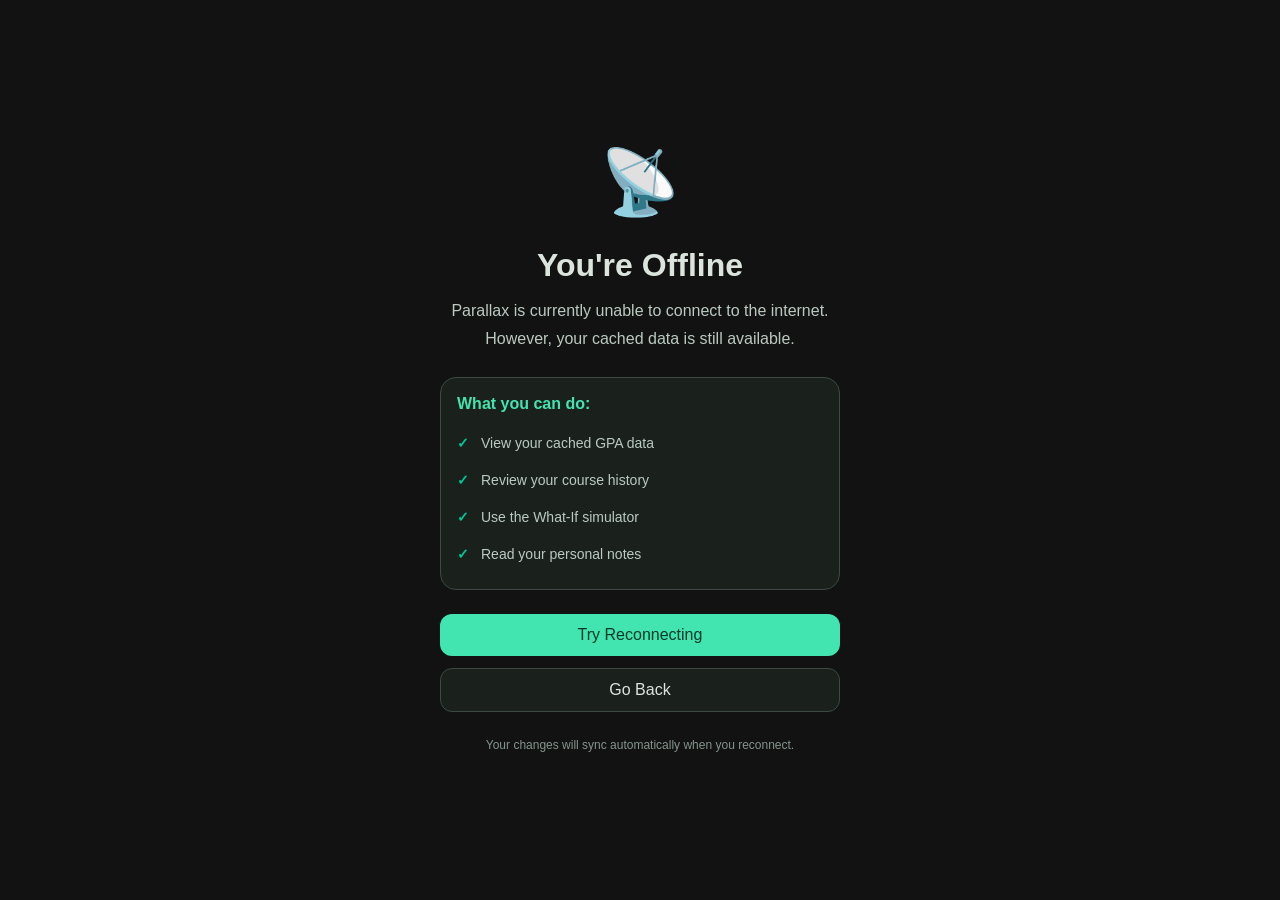
==== offline.html @ 5bdbfe1b "Add files via upload" ====
<!DOCTYPE html>
<html lang="en" class="dark">
<head>
  <meta charset="UTF-8">
  <meta name="viewport" content="width=device-width, initial-scale=1.0">
  <meta name="theme-color" content="#040404">
  <title>Parallax - Offline</title>
  <link rel="stylesheet" href="/css/tokens.css">
  <link rel="stylesheet" href="/css/base.css">
  <style>
    body {
      display: flex;
      align-items: center;
      justify-content: center;
      min-height: 100vh;
      padding: var(--spacing-lg);
      background: linear-gradient(135deg, var(--color-deep) 0%, var(--color-surface) 100%);
    }

    .offline-container {
      text-align: center;
      max-width: 400px;
    }

    .offline-icon {
      font-size: 64px;
      margin-bottom: var(--spacing-lg);
      animation: pulse 2s ease-in-out infinite;
    }

    .offline-title {
      font-size: var(--font-size-2xl);
      font-weight: var(--font-weight-bold);
      margin-bottom: var(--spacing-md);
      color: var(--color-text-primary);
    }

    .offline-message {
      font-size: var(--font-size-base);
      color: var(--color-text-secondary);
      margin-bottom: var(--spacing-xl);
      line-height: var(--line-height-relaxed);
    }

    .offline-tips {
      background-color: var(--color-surface-container);
      border: 1px solid var(--color-outline-variant);
      border-radius: var(--radius-lg);
      padding: var(--spacing-lg);
      text-align: left;
      margin-bottom: var(--spacing-xl);
    }

    .offline-tips h3 {
      font-size: var(--font-size-base);
      font-weight: var(--font-weight-semibold);
      margin-bottom: var(--spacing-md);
      color: var(--color-primary);
    }

    .offline-tips ul {
      list-style: none;
      padding: 0;
      margin: 0;
    }

    .offline-tips li {
      padding: var(--spacing-sm) 0;
      font-size: var(--font-size-sm);
      color: var(--color-text-secondary);
      display: flex;
      gap: var(--spacing-md);
    }

    .offline-tips li::before {
      content: '✓';
      color: var(--color-success);
      font-weight: bold;
      flex-shrink: 0;
    }

    .offline-action {
      display: flex;
      gap: var(--spacing-md);
      flex-direction: column;
    }

    .btn {
      padding: var(--spacing-md) var(--spacing-lg);
      border-radius: var(--radius-md);
      border: none;
      font-size: var(--font-size-base);
      font-weight: var(--font-weight-medium);
      cursor: pointer;
      transition: var(--transition-fast);
    }

    .btn-primary {
      background-color: var(--color-primary);
      color: var(--color-on-primary);
    }

    .btn-primary:hover {
      background-color: var(--color-primary-fixed);
      box-shadow: var(--shadow-glow-md);
    }

    .btn-secondary {
      background-color: var(--color-surface-container);
      color: var(--color-text-primary);
      border: 1px solid var(--color-outline-variant);
    }

    .btn-secondary:hover {
      background-color: var(--color-surface-container-high);
      border-color: var(--color-outline);
    }

    @keyframes pulse {
      0%, 100% {
        opacity: 1;
      }
      50% {
        opacity: 0.5;
      }
    }
  </style>
</head>
<body>
  <div class="offline-container">
    <div class="offline-icon">📡</div>
    
    <h1 class="offline-title">You're Offline</h1>
    
    <p class="offline-message">
      Parallax is currently unable to connect to the internet. However, your cached data is still available.
    </p>

    <div class="offline-tips">
      <h3>What you can do:</h3>
      <ul>
        <li>View your cached GPA data</li>
        <li>Review your course history</li>
        <li>Use the What-If simulator</li>
        <li>Read your personal notes</li>
      </ul>
    </div>

    <div class="offline-action">
      <button class="btn btn-primary" onclick="location.reload()">
        Try Reconnecting
      </button>
      <button class="btn btn-secondary" onclick="history.back()">
        Go Back
      </button>
    </div>

    <p style="margin-top: var(--spacing-xl); font-size: var(--font-size-xs); color: var(--color-text-tertiary);">
      Your changes will sync automatically when you reconnect.
    </p>
  </div>
</body>
</html>
---- css/tokens.css ----
/* ============================================================================
   PARALLAX PWA — Design Tokens
   ============================================================================
   Complete design system extracted from the design ZIP.
   All colors, spacing, typography, and motion values are defined here.
   ============================================================================ */

:root {
  /* ========================================================================
     COLOR PALETTE
     ======================================================================== */
  
  /* Base Colors (Non-negotiable) */
  --color-base: #1F1F1F;           /* Base dark surface */
  --color-deep: #040404;            /* Deep black background */
  --color-signal: #00C896;          /* Signal emerald accent */
  
  /* Semantic Colors (derived from base palette) */
  --color-surface: #0e1511;
  --color-surface-container: #1a211d;
  --color-surface-container-high: #242c28;
  --color-surface-container-highest: #2f3632;
  --color-surface-dim: #0e1511;
  --color-surface-bright: #333b37;
  --color-surface-variant: #2f3632;
  
  /* Text Colors */
  --color-on-surface: #dce4de;
  --color-on-surface-variant: #bbcac1;
  --color-text-primary: #dce4de;
  --color-text-secondary: #bbcac1;
  --color-text-tertiary: #85948c;
  
  /* Accent Colors (emerald-based) */
  --color-primary: #42e5b0;
  --color-primary-container: #00c896;
  --color-primary-fixed: #60fcc6;
  --color-primary-fixed-dim: #3adfab;
  --color-on-primary: #003828;
  --color-on-primary-container: #004d38;
  --color-on-primary-fixed: #002116;
  --color-on-primary-fixed-variant: #00513b;
  
  /* Secondary Colors */
  --color-secondary: #9bd2b9;
  --color-secondary-container: #19503d;
  --color-secondary-fixed: #b7efd5;
  --color-secondary-fixed-dim: #9bd2b9;
  --color-on-secondary: #003828;
  --color-on-secondary-container: #8ac1a8;
  --color-on-secondary-fixed: #002116;
  --color-on-secondary-fixed-variant: #19503d;
  
  /* Status Colors */
  --color-success: #00C896;
  --color-warning: #ffb598;
  --color-error: #ffb4ab;
  --color-error-container: #93000a;
  --color-on-error: #690005;
  --color-on-error-container: #ffdad6;
  
  /* Tertiary (Warm accent) */
  --color-tertiary: #ffbca2;
  --color-tertiary-container: #ff9467;
  --color-tertiary-fixed: #ffdbce;
  --color-tertiary-fixed-dim: #ffb598;
  --color-on-tertiary: #591d00;
  --color-on-tertiary-container: #762b05;
  --color-on-tertiary-fixed: #370e00;
  --color-on-tertiary-fixed-variant: #7b2f09;
  
  /* Outline Colors */
  --color-outline: #85948c;
  --color-outline-variant: #3c4a43;
  
  /* Inverse Colors */
  --color-inverse-surface: #dce4de;
  --color-inverse-on-surface: #2a322e;
  --color-inverse-primary: #006c4f;
  
  /* ========================================================================
     SPACING SYSTEM
     ======================================================================== */
  
  --spacing-unit: 8px;
  --spacing-xs: 4px;
  --spacing-sm: 8px;
  --spacing-md: 12px;
  --spacing-lg: 16px;
  --spacing-xl: 24px;
  --spacing-2xl: 32px;
  --spacing-3xl: 48px;
  --spacing-4xl: 64px;
  
  /* Stack spacing */
  --spacing-stack-sm: 12px;
  --spacing-stack-md: 24px;
  --spacing-stack-lg: 48px;
  
  /* Padding */
  --padding-container: 24px;
  --padding-gutter: 16px;
  
  /* ========================================================================
     TYPOGRAPHY
     ======================================================================== */
  
  --font-family: 'Inter', -apple-system, BlinkMacSystemFont, 'Segoe UI', sans-serif;
  --font-mono: 'Courier New', monospace;
  
  /* Font Sizes */
  --font-size-xs: 12px;
  --font-size-sm: 14px;
  --font-size-base: 16px;
  --font-size-lg: 18px;
  --font-size-xl: 24px;
  --font-size-2xl: 32px;
  --font-size-3xl: 40px;
  
  /* Line Heights */
  --line-height-tight: 1.2;
  --line-height-normal: 1.5;
  --line-height-relaxed: 1.75;
  
  /* Font Weights */
  --font-weight-light: 300;
  --font-weight-normal: 400;
  --font-weight-medium: 500;
  --font-weight-semibold: 600;
  --font-weight-bold: 700;
  --font-weight-extrabold: 800;
  
  /* ========================================================================
     BORDER RADIUS
     ======================================================================== */
  
  --radius-none: 0;
  --radius-xs: 4px;
  --radius-sm: 8px;
  --radius-md: 12px;
  --radius-lg: 16px;
  --radius-xl: 20px;
  --radius-2xl: 24px;
  --radius-full: 9999px;
  
  /* ========================================================================
     SHADOWS
     ======================================================================== */
  
  --shadow-xs: 0 1px 2px rgba(0, 0, 0, 0.05);
  --shadow-sm: 0 1px 3px rgba(0, 0, 0, 0.1), 0 1px 2px rgba(0, 0, 0, 0.06);
  --shadow-md: 0 4px 6px rgba(0, 0, 0, 0.1), 0 2px 4px rgba(0, 0, 0, 0.06);
  --shadow-lg: 0 10px 15px rgba(0, 0, 0, 0.1), 0 4px 6px rgba(0, 0, 0, 0.05);
  --shadow-xl: 0 20px 25px rgba(0, 0, 0, 0.1), 0 10px 10px rgba(0, 0, 0, 0.04);
  --shadow-2xl: 0 25px 50px rgba(0, 0, 0, 0.25);
  
  /* Emerald glow shadows */
  --shadow-glow-sm: 0 0 8px rgba(0, 200, 150, 0.15);
  --shadow-glow-md: 0 0 16px rgba(0, 200, 150, 0.2);
  --shadow-glow-lg: 0 0 32px rgba(0, 200, 150, 0.25);
  --shadow-glow-xl: 0 0 48px rgba(0, 200, 150, 0.3);
  
  /* ========================================================================
     BACKDROP & GLASS MORPHISM
     ======================================================================== */
  
  --backdrop-blur-sm: blur(4px);
  --backdrop-blur-md: blur(8px);
  --backdrop-blur-lg: blur(12px);
  --backdrop-blur-xl: blur(20px);
  
  --glass-bg: rgba(31, 31, 31, 0.7);
  --glass-border: 1px solid rgba(0, 200, 150, 0.2);
  
  /* ========================================================================
     ANIMATION & EASING
     ======================================================================== */
  
  /* Easing curves */
  --ease-in: cubic-bezier(0.4, 0, 1, 1);
  --ease-out: cubic-bezier(0, 0, 0.2, 1);
  --ease-in-out: cubic-bezier(0.4, 0, 0.2, 1);
  --ease-sharp: cubic-bezier(0.77, 0, 0.175, 1);
  --ease-smooth: cubic-bezier(0.23, 1, 0.32, 1);
  
  /* Durations */
  --duration-fast: 100ms;
  --duration-base: 200ms;
  --duration-slow: 300ms;
  --duration-slower: 500ms;
  --duration-slowest: 800ms;
  
  /* ========================================================================
     BREAKPOINTS
     ======================================================================== */
  
  --breakpoint-xs: 320px;
  --breakpoint-sm: 640px;
  --breakpoint-md: 768px;
  --breakpoint-lg: 1024px;
  --breakpoint-xl: 1280px;
  --breakpoint-2xl: 1536px;
  
  /* ========================================================================
     Z-INDEX SCALE
     ======================================================================== */
  
  --z-negative: -1;
  --z-base: 0;
  --z-dropdown: 10;
  --z-sticky: 20;
  --z-fixed: 30;
  --z-modal-backdrop: 40;
  --z-modal: 50;
  --z-popover: 60;
  --z-tooltip: 70;
  --z-notification: 80;
  --z-debug: 999;
  
  /* ========================================================================
     TRANSITIONS
     ======================================================================== */
  
  --transition-fast: all 100ms var(--ease-out);
  --transition-base: all 200ms var(--ease-out);
  --transition-slow: all 300ms var(--ease-out);
  --transition-colors: color 200ms var(--ease-out), background-color 200ms var(--ease-out), border-color 200ms var(--ease-out);
  --transition-transform: transform 200ms var(--ease-out);
  --transition-opacity: opacity 200ms var(--ease-out);
}

/* ============================================================================
   DARK MODE (DEFAULT)
   ============================================================================ */

html.dark {
  color-scheme: dark;
}

/* ============================================================================
   LIGHT MODE (OPTIONAL)
   ============================================================================ */

html.light {
  --color-surface: #f5f5f5;
  --color-surface-container: #efefef;
  --color-on-surface: #1f1f1f;
  --color-on-surface-variant: #4a4a4a;
  --color-text-primary: #1f1f1f;
  --color-text-secondary: #4a4a4a;
  --color-text-tertiary: #9a9a9a;
  
  color-scheme: light;
}

/* ============================================================================
   UTILITY CLASSES
   ============================================================================ */

.text-primary {
  color: var(--color-text-primary);
}

.text-secondary {
  color: var(--color-text-secondary);
}

.text-tertiary {
  color: var(--color-text-tertiary);
}

.bg-surface {
  background-color: var(--color-surface);
}

.bg-surface-container {
  background-color: var(--color-surface-container);
}

.bg-deep {
  background-color: var(--color-deep);
}

.glow-sm {
  box-shadow: var(--shadow-glow-sm);
}

.glow-md {
  box-shadow: var(--shadow-glow-md);
}

.glow-lg {
  box-shadow: var(--shadow-glow-lg);
}

.glow-xl {
  box-shadow: var(--shadow-glow-xl);
}
---- css/base.css ----
/* ============================================================================
   PARALLAX PWA — Base Styles
   ============================================================================ */

* {
  margin: 0;
  padding: 0;
  box-sizing: border-box;
}

html {
  font-size: 16px;
  -webkit-font-smoothing: antialiased;
  -moz-osx-font-smoothing: grayscale;
  text-rendering: optimizeLegibility;
}

body {
  font-family: var(--font-family);
  font-size: var(--font-size-base);
  line-height: var(--line-height-normal);
  color: var(--color-text-primary);
  background-color: var(--color-deep);
  overflow: hidden;
  position: fixed;
  width: 100%;
  height: 100%;
  -webkit-user-select: none;
  user-select: none;
  -webkit-touch-callout: none;
  -webkit-tap-highlight-color: transparent;
}

/* ============================================================================
   SCROLLING
   ============================================================================ */

::-webkit-scrollbar {
  width: 8px;
  height: 8px;
}

::-webkit-scrollbar-track {
  background: transparent;
}

::-webkit-scrollbar-thumb {
  background: var(--color-outline-variant);
  border-radius: var(--radius-full);
}

::-webkit-scrollbar-thumb:hover {
  background: var(--color-outline);
}

/* ============================================================================
   TYPOGRAPHY
   ============================================================================ */

h1, h2, h3, h4, h5, h6 {
  font-weight: var(--font-weight-semibold);
  line-height: var(--line-height-tight);
}

h1 {
  font-size: var(--font-size-3xl);
}

h2 {
  font-size: var(--font-size-2xl);
}

h3 {
  font-size: var(--font-size-xl);
}

h4 {
  font-size: var(--font-size-lg);
}

h5, h6 {
  font-size: var(--font-size-base);
}

p {
  margin-bottom: var(--spacing-md);
}

a {
  color: var(--color-primary);
  text-decoration: none;
  transition: var(--transition-colors);
}

a:hover {
  color: var(--color-primary-fixed);
}

/* ============================================================================
   FORMS
   ============================================================================ */

input, textarea, select {
  font-family: inherit;
  font-size: inherit;
  color: inherit;
  background-color: var(--color-surface-container);
  border: 1px solid var(--color-outline-variant);
  border-radius: var(--radius-md);
  padding: var(--spacing-md) var(--spacing-lg);
  transition: var(--transition-colors);
}

input:focus, textarea:focus, select:focus {
  outline: none;
  border-color: var(--color-primary);
  box-shadow: 0 0 0 3px rgba(0, 200, 150, 0.1);
}

input::placeholder {
  color: var(--color-text-tertiary);
}

/* ============================================================================
   BUTTONS
   ============================================================================ */

button {
  font-family: inherit;
  font-size: inherit;
  cursor: pointer;
  border: none;
  border-radius: var(--radius-md);
  transition: var(--transition-fast);
}

button:active {
  transform: scale(0.97);
}

/* ============================================================================
   UTILITIES
   ============================================================================ */

.hidden {
  display: none !important;
}

.invisible {
  visibility: hidden;
}

.sr-only {
  position: absolute;
  width: 1px;
  height: 1px;
  padding: 0;
  margin: -1px;
  overflow: hidden;
  clip: rect(0, 0, 0, 0);
  white-space: nowrap;
  border-width: 0;
}

.container {
  width: 100%;
  max-width: 1280px;
  margin: 0 auto;
  padding: 0 var(--padding-gutter);
}

.flex {
  display: flex;
}

.flex-col {
  flex-direction: column;
}

.flex-center {
  display: flex;
  align-items: center;
  justify-content: center;
}

.gap-sm {
  gap: var(--spacing-sm);
}

.gap-md {
  gap: var(--spacing-md);
}

.gap-lg {
  gap: var(--spacing-lg);
}

.gap-xl {
  gap: var(--spacing-xl);
}

.items-center {
  align-items: center;
}

.items-start {
  align-items: flex-start;
}

.items-end {
  align-items: flex-end;
}

.justify-center {
  justify-content: center;
}

.justify-between {
  justify-content: space-between;
}

.justify-start {
  justify-content: flex-start;
}

.justify-end {
  justify-content: flex-end;
}

.w-full {
  width: 100%;
}

.h-full {
  height: 100%;
}

.min-h-screen {
  min-height: 100vh;
}

.max-w-sm {
  max-width: 384px;
}

.max-w-md {
  max-width: 512px;
}

.max-w-lg {
  max-width: 640px;
}

.max-w-xl {
  max-width: 768px;
}

.mx-auto {
  margin-left: auto;
  margin-right: auto;
}

.my-auto {
  margin-top: auto;
  margin-bottom: auto;
}

.p-sm {
  padding: var(--spacing-sm);
}

.p-md {
  padding: var(--spacing-md);
}

.p-lg {
  padding: var(--spacing-lg);
}

.p-xl {
  padding: var(--spacing-xl);
}

.px-md {
  padding-left: var(--spacing-md);
  padding-right: var(--spacing-md);
}

.px-lg {
  padding-left: var(--spacing-lg);
  padding-right: var(--spacing-lg);
}

.py-md {
  padding-top: var(--spacing-md);
  padding-bottom: var(--spacing-md);
}

.py-lg {
  padding-top: var(--spacing-lg);
  padding-bottom: var(--spacing-lg);
}

.m-sm {
  margin: var(--spacing-sm);
}

.m-md {
  margin: var(--spacing-md);
}

.m-lg {
  margin: var(--spacing-lg);
}

.mt-sm {
  margin-top: var(--spacing-sm);
}

.mt-md {
  margin-top: var(--spacing-md);
}

.mt-lg {
  margin-top: var(--spacing-lg);
}

.mb-sm {
  margin-bottom: var(--spacing-sm);
}

.mb-md {
  margin-bottom: var(--spacing-md);
}

.mb-lg {
  margin-bottom: var(--spacing-lg);
}

.rounded-sm {
  border-radius: var(--radius-sm);
}

.rounded-md {
  border-radius: var(--radius-md);
}

.rounded-lg {
  border-radius: var(--radius-lg);
}

.rounded-xl {
  border-radius: var(--radius-xl);
}

.rounded-full {
  border-radius: var(--radius-full);
}

.shadow-sm {
  box-shadow: var(--shadow-sm);
}

.shadow-md {
  box-shadow: var(--shadow-md);
}

.shadow-lg {
  box-shadow: var(--shadow-lg);
}

.shadow-xl {
  box-shadow: var(--shadow-xl);
}

.opacity-0 {
  opacity: 0;
}

.opacity-50 {
  opacity: 0.5;
}

.opacity-100 {
  opacity: 1;
}

.pointer-events-none {
  pointer-events: none;
}

.pointer-events-auto {
  pointer-events: auto;
}

.absolute {
  position: absolute;
}

.relative {
  position: relative;
}

.fixed {
  position: fixed;
}

.inset-0 {
  top: 0;
  right: 0;
  bottom: 0;
  left: 0;
}

.top-0 {
  top: 0;
}

.right-0 {
  right: 0;
}

.bottom-0 {
  bottom: 0;
}

.left-0 {
  left: 0;
}

.z-10 {
  z-index: var(--z-dropdown);
}

.z-20 {
  z-index: var(--z-sticky);
}

.z-30 {
  z-index: var(--z-fixed);
}

.z-40 {
  z-index: var(--z-modal-backdrop);
}

.z-50 {
  z-index: var(--z-modal);
}

.text-center {
  text-align: center;
}

.text-left {
  text-align: left;
}

.text-right {
  text-align: right;
}

.font-light {
  font-weight: var(--font-weight-light);
}

.font-normal {
  font-weight: var(--font-weight-normal);
}

.font-medium {
  font-weight: var(--font-weight-medium);
}

.font-semibold {
  font-weight: var(--font-weight-semibold);
}

.font-bold {
  font-weight: var(--font-weight-bold);
}

.text-xs {
  font-size: var(--font-size-xs);
}

.text-sm {
  font-size: var(--font-size-sm);
}

.text-base {
  font-size: var(--font-size-base);
}

.text-lg {
  font-size: var(--font-size-lg);
}

.text-xl {
  font-size: var(--font-size-xl);
}

.text-2xl {
  font-size: var(--font-size-2xl);
}

.text-3xl {
  font-size: var(--font-size-3xl);
}

.uppercase {
  text-transform: uppercase;
}

.lowercase {
  text-transform: lowercase;
}

.capitalize {
  text-transform: capitalize;
}

.truncate {
  overflow: hidden;
  text-overflow: ellipsis;
  white-space: nowrap;
}

.line-clamp-1 {
  display: -webkit-box;
  -webkit-line-clamp: 1;
  -webkit-box-orient: vertical;
  overflow: hidden;
}

.line-clamp-2 {
  display: -webkit-box;
  -webkit-line-clamp: 2;
  -webkit-box-orient: vertical;
  overflow: hidden;
}

.line-clamp-3 {
  display: -webkit-box;
  -webkit-line-clamp: 3;
  -webkit-box-orient: vertical;
  overflow: hidden;
}
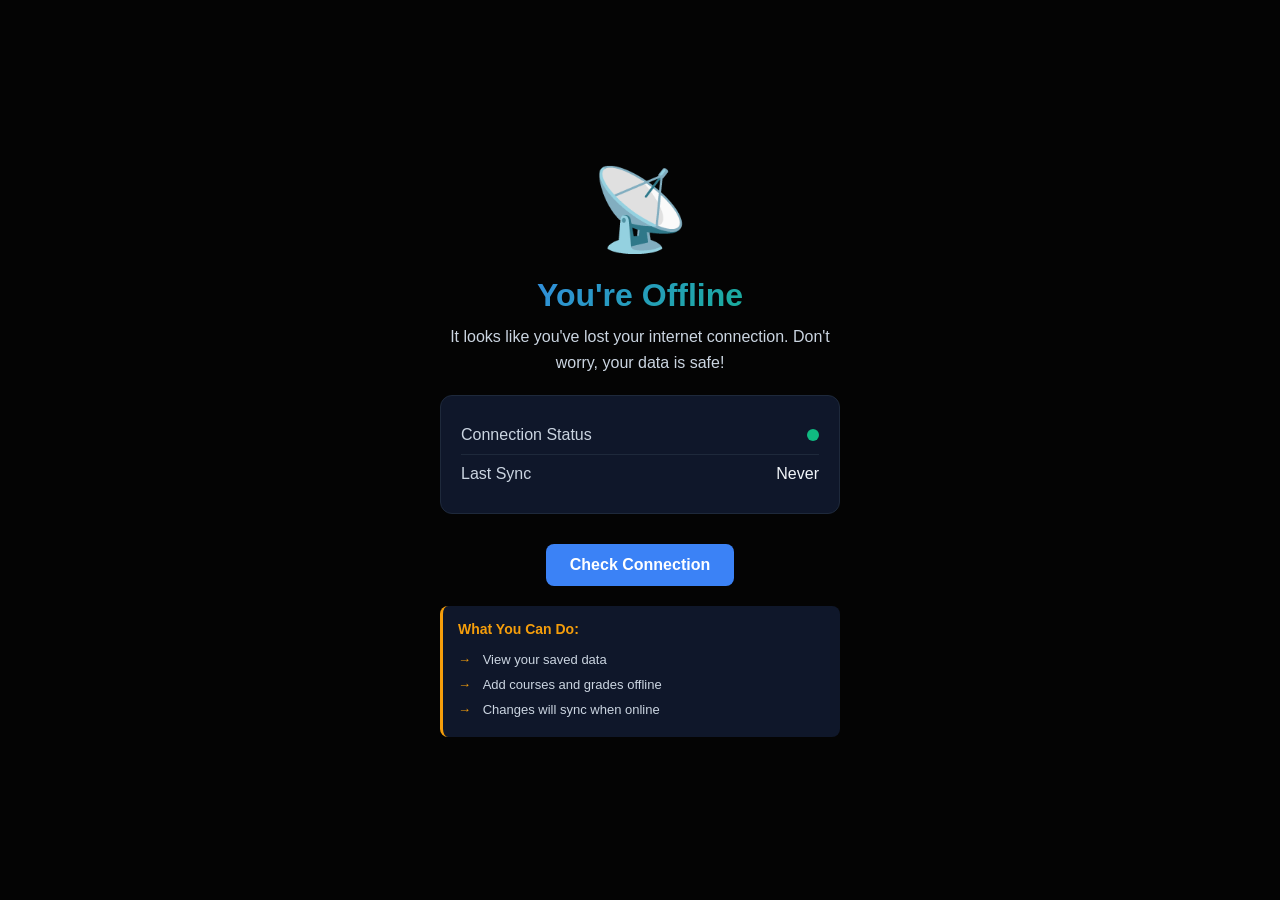
==== commit 3b1d22b6: "Add files via upload" ====
--- a/offline.html
+++ b/offline.html
@@ -1,163 +1,229 @@
 <!DOCTYPE html>
-<html lang="en" class="dark">
+<html lang="en">
 <head>
-  <meta charset="UTF-8">
-  <meta name="viewport" content="width=device-width, initial-scale=1.0">
-  <meta name="theme-color" content="#040404">
-  <title>Parallax - Offline</title>
-  <link rel="stylesheet" href="/css/tokens.css">
-  <link rel="stylesheet" href="/css/base.css">
-  <style>
-    body {
-      display: flex;
-      align-items: center;
-      justify-content: center;
-      min-height: 100vh;
-      padding: var(--spacing-lg);
-      background: linear-gradient(135deg, var(--color-deep) 0%, var(--color-surface) 100%);
-    }
-
-    .offline-container {
-      text-align: center;
-      max-width: 400px;
-    }
-
-    .offline-icon {
-      font-size: 64px;
-      margin-bottom: var(--spacing-lg);
-      animation: pulse 2s ease-in-out infinite;
-    }
-
-    .offline-title {
-      font-size: var(--font-size-2xl);
-      font-weight: var(--font-weight-bold);
-      margin-bottom: var(--spacing-md);
-      color: var(--color-text-primary);
-    }
-
-    .offline-message {
-      font-size: var(--font-size-base);
-      color: var(--color-text-secondary);
-      margin-bottom: var(--spacing-xl);
-      line-height: var(--line-height-relaxed);
-    }
-
-    .offline-tips {
-      background-color: var(--color-surface-container);
-      border: 1px solid var(--color-outline-variant);
-      border-radius: var(--radius-lg);
-      padding: var(--spacing-lg);
-      text-align: left;
-      margin-bottom: var(--spacing-xl);
-    }
-
-    .offline-tips h3 {
-      font-size: var(--font-size-base);
-      font-weight: var(--font-weight-semibold);
-      margin-bottom: var(--spacing-md);
-      color: var(--color-primary);
-    }
-
-    .offline-tips ul {
-      list-style: none;
-      padding: 0;
-      margin: 0;
-    }
-
-    .offline-tips li {
-      padding: var(--spacing-sm) 0;
-      font-size: var(--font-size-sm);
-      color: var(--color-text-secondary);
-      display: flex;
-      gap: var(--spacing-md);
-    }
-
-    .offline-tips li::before {
-      content: '✓';
-      color: var(--color-success);
-      font-weight: bold;
-      flex-shrink: 0;
-    }
-
-    .offline-action {
-      display: flex;
-      gap: var(--spacing-md);
-      flex-direction: column;
-    }
-
-    .btn {
-      padding: var(--spacing-md) var(--spacing-lg);
-      border-radius: var(--radius-md);
-      border: none;
-      font-size: var(--font-size-base);
-      font-weight: var(--font-weight-medium);
-      cursor: pointer;
-      transition: var(--transition-fast);
-    }
-
-    .btn-primary {
-      background-color: var(--color-primary);
-      color: var(--color-on-primary);
-    }
-
-    .btn-primary:hover {
-      background-color: var(--color-primary-fixed);
-      box-shadow: var(--shadow-glow-md);
-    }
-
-    .btn-secondary {
-      background-color: var(--color-surface-container);
-      color: var(--color-text-primary);
-      border: 1px solid var(--color-outline-variant);
-    }
-
-    .btn-secondary:hover {
-      background-color: var(--color-surface-container-high);
-      border-color: var(--color-outline);
-    }
-
-    @keyframes pulse {
-      0%, 100% {
-        opacity: 1;
-      }
-      50% {
-        opacity: 0.5;
-      }
-    }
-  </style>
+    <meta charset="UTF-8">
+    <meta name="viewport" content="width=device-width, initial-scale=1.0">
+    <title>Offline - Parallax</title>
+    <style>
+        * {
+            margin: 0;
+            padding: 0;
+            box-sizing: border-box;
+        }
+
+        body {
+            background: #040404;
+            color: #F1F5F9;
+            font-family: -apple-system, BlinkMacSystemFont, 'Segoe UI', Roboto, Oxygen, Ubuntu, Cantarell, sans-serif;
+            display: flex;
+            align-items: center;
+            justify-content: center;
+            min-height: 100vh;
+            padding: 20px;
+        }
+
+        .offline-container {
+            text-align: center;
+            max-width: 400px;
+        }
+
+        .offline-icon {
+            font-size: 80px;
+            margin-bottom: 20px;
+            animation: pulse 2s ease-in-out infinite;
+        }
+
+        @keyframes pulse {
+            0%, 100% {
+                opacity: 1;
+            }
+            50% {
+                opacity: 0.5;
+            }
+        }
+
+        h1 {
+            font-size: 32px;
+            margin-bottom: 10px;
+            background: linear-gradient(135deg, #3B82F6, #10B981);
+            -webkit-background-clip: text;
+            -webkit-text-fill-color: transparent;
+            background-clip: text;
+        }
+
+        p {
+            color: #CBD5E1;
+            margin-bottom: 20px;
+            line-height: 1.6;
+        }
+
+        .status {
+            background: #0F172A;
+            border: 1px solid #1E293B;
+            border-radius: 12px;
+            padding: 20px;
+            margin-bottom: 20px;
+        }
+
+        .status-item {
+            display: flex;
+            align-items: center;
+            justify-content: space-between;
+            padding: 10px 0;
+            border-bottom: 1px solid #1E293B;
+        }
+
+        .status-item:last-child {
+            border-bottom: none;
+        }
+
+        .status-label {
+            text-align: left;
+            color: #CBD5E1;
+        }
+
+        .status-indicator {
+            width: 12px;
+            height: 12px;
+            border-radius: 50%;
+            background: #EF4444;
+        }
+
+        .status-indicator.online {
+            background: #10B981;
+            animation: blink 1s ease-in-out infinite;
+        }
+
+        @keyframes blink {
+            0%, 100% {
+                opacity: 1;
+            }
+            50% {
+                opacity: 0.5;
+            }
+        }
+
+        .button {
+            display: inline-block;
+            padding: 12px 24px;
+            background: #3B82F6;
+            color: white;
+            border: none;
+            border-radius: 8px;
+            font-size: 16px;
+            font-weight: 600;
+            cursor: pointer;
+            transition: all 300ms ease-out;
+            margin-top: 10px;
+        }
+
+        .button:hover {
+            background: #2563EB;
+            transform: translateY(-2px);
+        }
+
+        .button:active {
+            transform: translateY(0);
+        }
+
+        .tips {
+            background: #0F172A;
+            border-left: 3px solid #F59E0B;
+            border-radius: 8px;
+            padding: 15px;
+            text-align: left;
+            margin-top: 20px;
+        }
+
+        .tips h3 {
+            color: #F59E0B;
+            margin-bottom: 10px;
+            font-size: 14px;
+        }
+
+        .tips ul {
+            list-style: none;
+            font-size: 13px;
+            color: #CBD5E1;
+        }
+
+        .tips li {
+            padding: 5px 0;
+        }
+
+        .tips li:before {
+            content: "→ ";
+            color: #F59E0B;
+            margin-right: 8px;
+        }
+    </style>
 </head>
 <body>
-  <div class="offline-container">
-    <div class="offline-icon">📡</div>
-    
-    <h1 class="offline-title">You're Offline</h1>
-    
-    <p class="offline-message">
-      Parallax is currently unable to connect to the internet. However, your cached data is still available.
-    </p>
-
-    <div class="offline-tips">
-      <h3>What you can do:</h3>
-      <ul>
-        <li>View your cached GPA data</li>
-        <li>Review your course history</li>
-        <li>Use the What-If simulator</li>
-        <li>Read your personal notes</li>
-      </ul>
+    <div class="offline-container">
+        <div class="offline-icon">📡</div>
+        <h1>You're Offline</h1>
+        <p>It looks like you've lost your internet connection. Don't worry, your data is safe!</p>
+
+        <div class="status">
+            <div class="status-item">
+                <span class="status-label">Connection Status</span>
+                <div class="status-indicator" id="connection-indicator"></div>
+            </div>
+            <div class="status-item">
+                <span class="status-label">Last Sync</span>
+                <span id="last-sync">Never</span>
+            </div>
+        </div>
+
+        <button class="button" onclick="checkConnection()">Check Connection</button>
+
+        <div class="tips">
+            <h3>What You Can Do:</h3>
+            <ul>
+                <li>View your saved data</li>
+                <li>Add courses and grades offline</li>
+                <li>Changes will sync when online</li>
+            </ul>
+        </div>
     </div>
 
-    <div class="offline-action">
-      <button class="btn btn-primary" onclick="location.reload()">
-        Try Reconnecting
-      </button>
-      <button class="btn btn-secondary" onclick="history.back()">
-        Go Back
-      </button>
-    </div>
-
-    <p style="margin-top: var(--spacing-xl); font-size: var(--font-size-xs); color: var(--color-text-tertiary);">
-      Your changes will sync automatically when you reconnect.
-    </p>
-  </div>
+    <script>
+        function checkConnection() {
+            fetch('/ping', { method: 'HEAD', cache: 'no-store' })
+                .then(() => {
+                    document.getElementById('connection-indicator').classList.add('online');
+                    document.getElementById('connection-indicator').textContent = 'Online';
+                    setTimeout(() => {
+                        window.location.reload();
+                    }, 1000);
+                })
+                .catch(() => {
+                    alert('Still offline. Please check your connection.');
+                });
+        }
+
+        // Check connection status on load
+        window.addEventListener('online', () => {
+            document.getElementById('connection-indicator').classList.add('online');
+            setTimeout(() => {
+                window.location.reload();
+            }, 1000);
+        });
+
+        window.addEventListener('offline', () => {
+            document.getElementById('connection-indicator').classList.remove('online');
+        });
+
+        // Update last sync time
+        const lastSync = localStorage.getItem('parallax_lastSync');
+        if (lastSync) {
+            document.getElementById('last-sync').textContent = new Date(lastSync).toLocaleString();
+        }
+
+        // Initial status check
+        if (navigator.onLine) {
+            document.getElementById('connection-indicator').classList.add('online');
+        }
+    </script>
 </body>
 </html>
